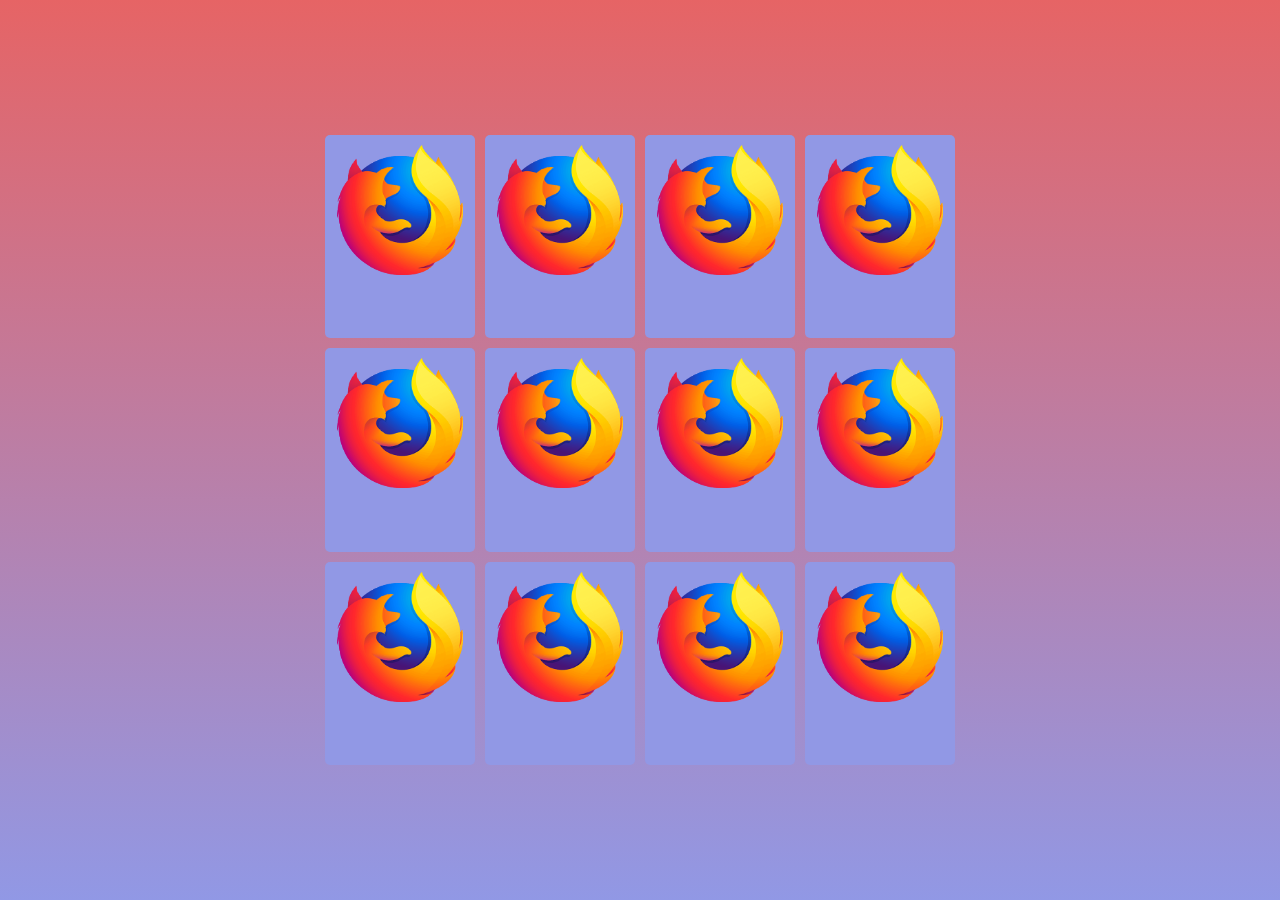
==== JS/Games/memory/index.html @ e7d61d2c "Add js memory game" ====
<!DOCTYPE html>
<html lang="en">
<head>
    <meta charset="UTF-8">
    <meta name="viewport" content="width=device-width, initial-scale=1.0">
    <meta http-equiv="X-UA-Compatible" content="ie=edge">
    <title>Memory Game Training FeecodeCamp Tutorial</title>
    <link rel="stylesheet" type="text/css" href="style.css" >
</head>
<body>
    <div class="mg">    
        <div class="mg__card">
            <img class="mg__face mg__face--front" src="assets/images/mozilla.png" />
            <img class="mg__face mg__face--back" src="assets/images/mozilla.png"/>
        </div>
        <div class="mg__card">
            <img class="mg__face mg__face--front" src="assets/images/mozilla.png"/>
            <img class="mg__face mg__face--back" src="assets/images/mozilla.png"/>
        </div>
        <div class="mg__card">
            <img class="mg__face mg__face--front" src="assets/images/mozilla.png"/>
            <img class="mg__face mg__face--back" src="assets/images/mozilla.png"/>
        </div>
        <div class="mg__card">
            <img class="mg__face mg__face--front" src="assets/images/mozilla.png"/>
            <img class="mg__face mg__face--back" src="assets/images/mozilla.png"/>
        </div>
        <div class="mg__card">
            <img class="mg__face mg__face--front" src="assets/images/mozilla.png"/>
            <img class="mg__face mg__face--back" src="assets/images/mozilla.png"/>
        </div>
        <div class="mg__card">
            <img class="mg__face mg__face--front" src="assets/images/mozilla.png"/>
            <img class="mg__face mg__face--back" src="assets/images/mozilla.png"/>
        </div>

        <div class="mg__card">
                <img class="mg__face mg__face--front" src="assets/images/mozilla.png"/>
                <img class="mg__face mg__face--back" src="assets/images/mozilla.png"/>
            </div>
            <div class="mg__card">
                <img class="mg__face mg__face--front" src="assets/images/mozilla.png"/>
                <img class="mg__face mg__face--back" src="assets/images/mozilla.png"/>
            </div>
            <div class="mg__card">
                <img class="mg__face mg__face--front" src="assets/images/mozilla.png"/>
                <img class="mg__face mg__face--back" src="assets/images/mozilla.png"/>
            </div>
            <div class="mg__card">
                <img class="mg__face mg__face--front" src="assets/images/mozilla.png"/>
                <img class="mg__face mg__face--back" src="assets/images/mozilla.png"/>
            </div>
            <div class="mg__card">
                <img class="mg__face mg__face--front" src="assets/images/mozilla.png">
                <img class="mg__face mg__face--back" src="assets/images/mozilla.png"/>
            </div>
            <div class="mg__card">
                <img class="mg__face mg__face--front" src="assets/images/mozilla.png"/>
                <img class="mg__face mg__face--back" src="assets/images/mozilla.png"/>
            </div>
    </div>
    <script type="text/javascript" src="script.js"></script>
</body>
</html>
---- JS/Games/memory/style.css ----
* {
    padding: 0;
    margin: 0;
    box-sizing: border-box;
}

body {
    display: flex;
    height: 100vh;
    background: linear-gradient(#e66465, #9198e5);
}

.mg {
    display: flex;
    flex-wrap: wrap;
    width: 640px;
    height: 640px;
    margin: auto;
}

.mg__card {
    position: relative; 
    width: calc(25% - 10px);
    height: calc(33.33% - 10px);
    margin: 5px;
    background-color: #9198e5;
    border-radius: 5px;
    cursor: pointer;
    transform: scale(1)
}
.mg__card.flip {
    transform: rotateY(180deg)
}

.mg__card:active {
    transform: scale(.97);
    transition: transform .2s;
}

.mg__face  {
    position: absolute;
    width: 100%;    
    height: auto;
    padding: 10px;
}

.mg__face--front {

}

.mg__face--back {
    
}
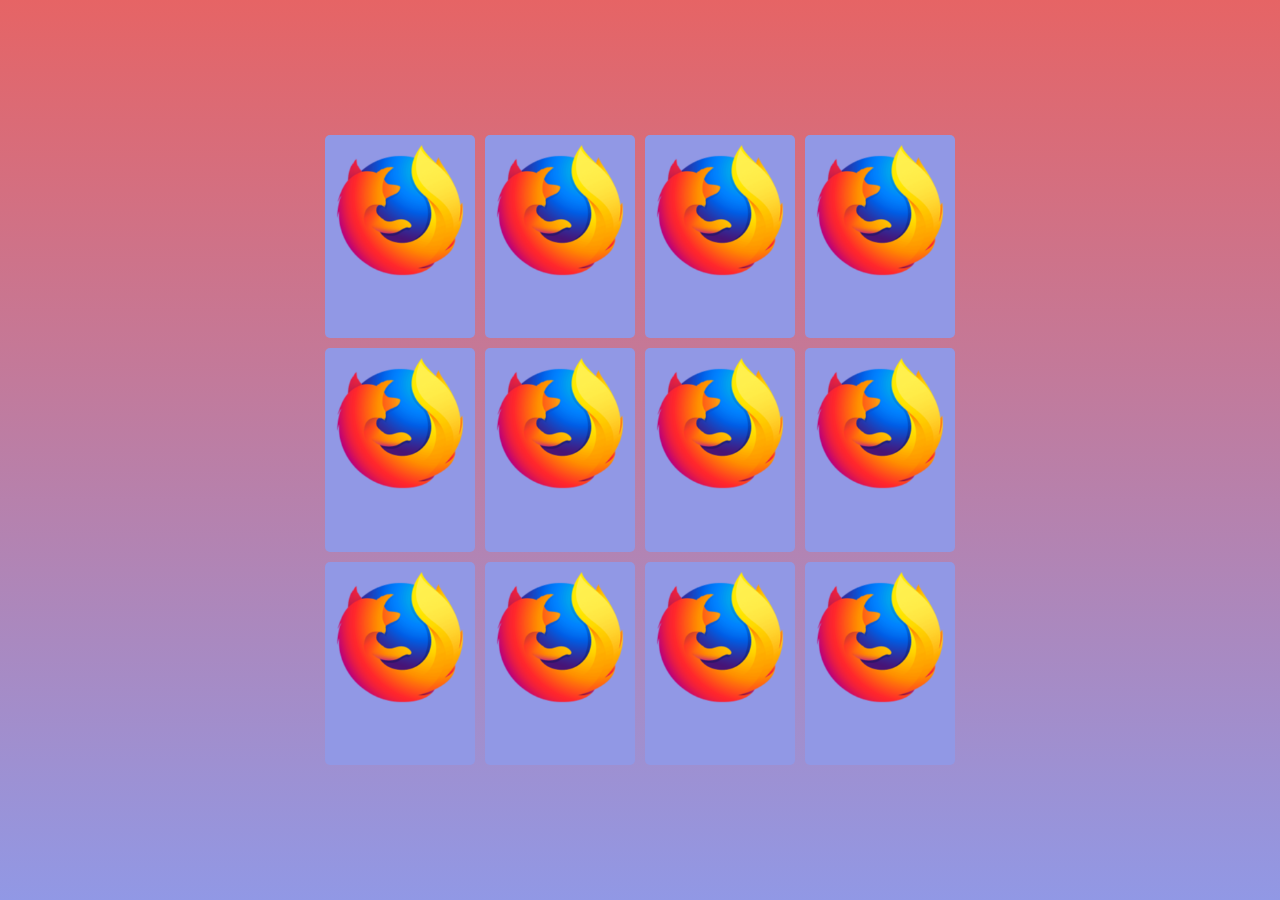
==== commit f92cab5c: "Ending memory game" ====
--- a/JS/Games/memory/index.html
+++ b/JS/Games/memory/index.html
@@ -9,53 +9,53 @@
 </head>
 <body>
     <div class="mg">    
-        <div class="mg__card">
-            <img class="mg__face mg__face--front" src="assets/images/mozilla.png" />
+        <div class="mg__card" data-img="react">
+            <img class="mg__face mg__face--front" src="assets/images/react.png" />
             <img class="mg__face mg__face--back" src="assets/images/mozilla.png"/>
         </div>
-        <div class="mg__card">
-            <img class="mg__face mg__face--front" src="assets/images/mozilla.png"/>
+        <div class="mg__card" data-img="react">
+            <img class="mg__face mg__face--front" src="assets/images/react.png"/>
             <img class="mg__face mg__face--back" src="assets/images/mozilla.png"/>
         </div>
-        <div class="mg__card">
-            <img class="mg__face mg__face--front" src="assets/images/mozilla.png"/>
+        <div class="mg__card" data-img="vue">
+            <img class="mg__face mg__face--front" src="assets/images/vue.png"/>
             <img class="mg__face mg__face--back" src="assets/images/mozilla.png"/>
         </div>
-        <div class="mg__card">
-            <img class="mg__face mg__face--front" src="assets/images/mozilla.png"/>
+        <div class="mg__card" data-img="vue">
+            <img class="mg__face mg__face--front" src="assets/images/vue.png"/>
             <img class="mg__face mg__face--back" src="assets/images/mozilla.png"/>
         </div>
-        <div class="mg__card">
-            <img class="mg__face mg__face--front" src="assets/images/mozilla.png"/>
+        <div class="mg__card" data-img="mozilla">
+            <img class="mg__face mg__face--front" src="assets/images/ubuntu.png"/>
             <img class="mg__face mg__face--back" src="assets/images/mozilla.png"/>
         </div>
-        <div class="mg__card">
-            <img class="mg__face mg__face--front" src="assets/images/mozilla.png"/>
+        <div class="mg__card" data-img="mozilla">
+            <img class="mg__face mg__face--front" src="assets/images/ubuntu.png"/>
             <img class="mg__face mg__face--back" src="assets/images/mozilla.png"/>
         </div>
 
-        <div class="mg__card">
-                <img class="mg__face mg__face--front" src="assets/images/mozilla.png"/>
+        <div class="mg__card" data-img="angular">
+                <img class="mg__face mg__face--front" src="assets/images/docker.png"/>
                 <img class="mg__face mg__face--back" src="assets/images/mozilla.png"/>
             </div>
-            <div class="mg__card">
-                <img class="mg__face mg__face--front" src="assets/images/mozilla.png"/>
+            <div class="mg__card" data-img="angular">
+                <img class="mg__face mg__face--front" src="assets/images/docker.png"/>
                 <img class="mg__face mg__face--back" src="assets/images/mozilla.png"/>
             </div>
-            <div class="mg__card">
-                <img class="mg__face mg__face--front" src="assets/images/mozilla.png"/>
+            <div class="mg__card" data-img="docker">
+                <img class="mg__face mg__face--front" src="assets/images/golang.png"/>
                 <img class="mg__face mg__face--back" src="assets/images/mozilla.png"/>
             </div>
-            <div class="mg__card">
-                <img class="mg__face mg__face--front" src="assets/images/mozilla.png"/>
+            <div class="mg__card" data-img="docker">
+                <img class="mg__face mg__face--front" src="assets/images/golang.png"/>
                 <img class="mg__face mg__face--back" src="assets/images/mozilla.png"/>
             </div>
-            <div class="mg__card">
-                <img class="mg__face mg__face--front" src="assets/images/mozilla.png">
+            <div class="mg__card" data-img="node">
+                <img class="mg__face mg__face--front" src="assets/images/angular.png">
                 <img class="mg__face mg__face--back" src="assets/images/mozilla.png"/>
             </div>
-            <div class="mg__card">
-                <img class="mg__face mg__face--front" src="assets/images/mozilla.png"/>
+            <div class="mg__card" data-img="node">
+                <img class="mg__face mg__face--front" src="assets/images/angular.png"/>
                 <img class="mg__face mg__face--back" src="assets/images/mozilla.png"/>
             </div>
     </div>
--- a/JS/Games/memory/style.css
+++ b/JS/Games/memory/style.css
@@ -16,6 +16,7 @@
     width: 640px;
     height: 640px;
     margin: auto;
+    perspective: 1000px;
 }
 
 .mg__card {
@@ -26,12 +27,14 @@
     background-color: #9198e5;
     border-radius: 5px;
     cursor: pointer;
-    transform: scale(1)
+    transform: scale(1);
+    transform-style: preserve-3d;
+    transition: transform .5s
 }
 .mg__card.flip {
     transform: rotateY(180deg)
 }
-
+    
 .mg__card:active {
     transform: scale(.97);
     transition: transform .2s;
@@ -42,10 +45,11 @@
     width: 100%;    
     height: auto;
     padding: 10px;
+    backface-visibility: hidden;
 }
 
 .mg__face--front {
-
+    transform: rotateY(180deg)
 }
 
 .mg__face--back {
